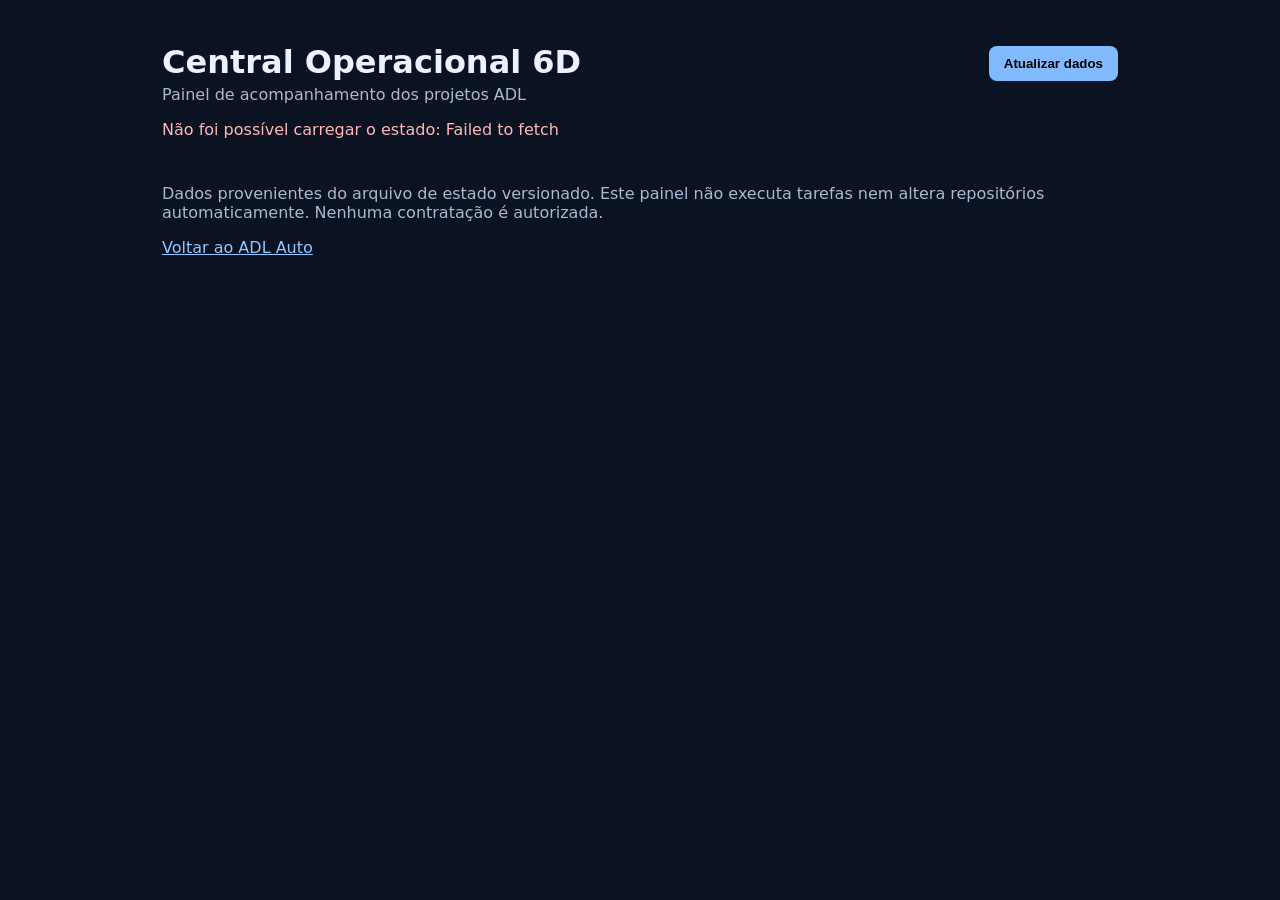
==== central-6d.html @ c927365d "feat: criar painel de leitura da memoria operacional 6D" ====
<!doctype html><html lang="pt-BR"><head><meta charset="utf-8"><meta name="viewport" content="width=device-width,initial-scale=1"><title>Central Operacional 6D | ADL</title><style>:root{font-family:system-ui;color:#eaf2ff;background:#0b1221}*{box-sizing:border-box}body{max-width:1000px;margin:auto;padding:22px}header{display:flex;justify-content:space-between;gap:12px;align-items:center;flex-wrap:wrap}h1{margin-bottom:4px}.muted{color:#a9bad1}main{display:grid;grid-template-columns:repeat(auto-fit,minmax(250px,1fr));gap:15px;margin-top:20px}.card{background:#17243a;border:1px solid #334b6a;border-radius:14px;padding:18px}a{color:#90c9ff}strong{display:block;margin:9px 0}.tag{font-size:12px;background:#254363;padding:5px 10px;border-radius:30px}button{padding:10px 15px;background:#82baff;border:0;border-radius:8px;font-weight:700;cursor:pointer}footer{margin-top:25px}.error{color:#ffb7b7}</style></head><body><header><div><h1>Central Operacional 6D</h1><div class="muted">Painel de acompanhamento dos projetos ADL</div></div><button id="refresh">Atualizar dados</button></header><p id="status" role="status">Carregando estado registrado no GitHub...</p><main id="projects"></main><footer><p class="muted">Dados provenientes do arquivo de estado versionado. Este painel não executa tarefas nem altera repositórios automaticamente. Nenhuma contratação é autorizada.</p><a href="index.html">Voltar ao ADL Auto</a></footer><script>
const projects=document.querySelector('#projects'),status=document.querySelector('#status');
const repository='israelrodriguesnogueira-ai/ADL-AUTO-';
const branch='feature/central-operacional-6d';
const url='https://raw.githubusercontent.com/'+repository+'/'+branch+'/data/estado-operacional.json';
function escapeHtml(v){return String(v).replace(/[&<>"']/g,c=>({'&':'&amp;','<':'&lt;','>':'&gt;','"':'&quot;',"'":'&#39;'}[c]))}
async function load(){status.textContent='Consultando o estado operacional...';try{const response=await fetch(url+'?t='+Date.now(),{cache:'no-store'});if(!response.ok)throw Error('HTTP '+response.status);const data=await response.json();if(data.schema_version!==1||!Array.isArray(data.projects))throw Error('Formato inválido');projects.replaceChildren();for(const p of data.projects){const article=document.createElement('article');article.className='card';const title=document.createElement('h2');title.textContent=p.id;const tag=document.createElement('span');tag.className='tag';tag.textContent=p.status;const next=document.createElement('p');next.textContent='Próxima ação: '+p.next;const link=document.createElement('a');link.href='https://github.com/'+p.repository;link.textContent='Abrir repositório';link.target='_blank';link.rel='noopener noreferrer';article.append(title,tag,next,link);projects.append(article)}status.textContent='Atualizado em '+data.updated_at+' • Limite de custo incremental: R$ '+Number(data.budget_brl_incremental).toFixed(2).replace('.',',')}catch(e){status.textContent='Não foi possível carregar o estado: '+e.message;status.className='error';}}document.querySelector('#refresh').addEventListener('click',load);load();</script></body></html>
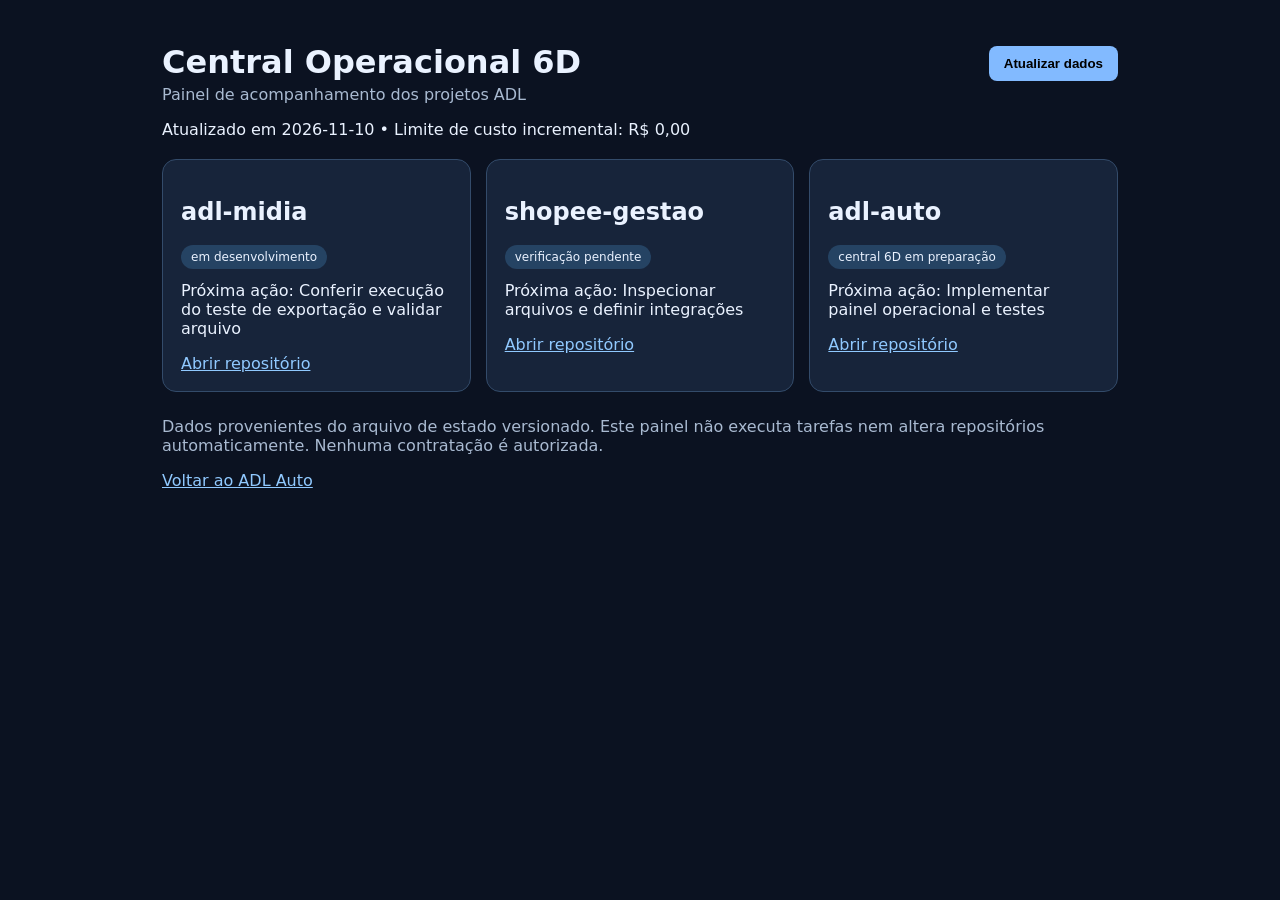
==== commit 7d77bded: "fix: carregar estado 6D por caminho relativo sem depender de GitHub publico" ====
--- a/central-6d.html
+++ b/central-6d.html
@@ -1,7 +1,5 @@
 <!doctype html><html lang="pt-BR"><head><meta charset="utf-8"><meta name="viewport" content="width=device-width,initial-scale=1"><title>Central Operacional 6D | ADL</title><style>:root{font-family:system-ui;color:#eaf2ff;background:#0b1221}*{box-sizing:border-box}body{max-width:1000px;margin:auto;padding:22px}header{display:flex;justify-content:space-between;gap:12px;align-items:center;flex-wrap:wrap}h1{margin-bottom:4px}.muted{color:#a9bad1}main{display:grid;grid-template-columns:repeat(auto-fit,minmax(250px,1fr));gap:15px;margin-top:20px}.card{background:#17243a;border:1px solid #334b6a;border-radius:14px;padding:18px}a{color:#90c9ff}strong{display:block;margin:9px 0}.tag{font-size:12px;background:#254363;padding:5px 10px;border-radius:30px}button{padding:10px 15px;background:#82baff;border:0;border-radius:8px;font-weight:700;cursor:pointer}footer{margin-top:25px}.error{color:#ffb7b7}</style></head><body><header><div><h1>Central Operacional 6D</h1><div class="muted">Painel de acompanhamento dos projetos ADL</div></div><button id="refresh">Atualizar dados</button></header><p id="status" role="status">Carregando estado registrado no GitHub...</p><main id="projects"></main><footer><p class="muted">Dados provenientes do arquivo de estado versionado. Este painel não executa tarefas nem altera repositórios automaticamente. Nenhuma contratação é autorizada.</p><a href="index.html">Voltar ao ADL Auto</a></footer><script>
 const projects=document.querySelector('#projects'),status=document.querySelector('#status');
-const repository='israelrodriguesnogueira-ai/ADL-AUTO-';
-const branch='feature/central-operacional-6d';
-const url='https://raw.githubusercontent.com/'+repository+'/'+branch+'/data/estado-operacional.json';
+const url='./data/estado-operacional.json';
 function escapeHtml(v){return String(v).replace(/[&<>"']/g,c=>({'&':'&amp;','<':'&lt;','>':'&gt;','"':'&quot;',"'":'&#39;'}[c]))}
 async function load(){status.textContent='Consultando o estado operacional...';try{const response=await fetch(url+'?t='+Date.now(),{cache:'no-store'});if(!response.ok)throw Error('HTTP '+response.status);const data=await response.json();if(data.schema_version!==1||!Array.isArray(data.projects))throw Error('Formato inválido');projects.replaceChildren();for(const p of data.projects){const article=document.createElement('article');article.className='card';const title=document.createElement('h2');title.textContent=p.id;const tag=document.createElement('span');tag.className='tag';tag.textContent=p.status;const next=document.createElement('p');next.textContent='Próxima ação: '+p.next;const link=document.createElement('a');link.href='https://github.com/'+p.repository;link.textContent='Abrir repositório';link.target='_blank';link.rel='noopener noreferrer';article.append(title,tag,next,link);projects.append(article)}status.textContent='Atualizado em '+data.updated_at+' • Limite de custo incremental: R$ '+Number(data.budget_brl_incremental).toFixed(2).replace('.',',')}catch(e){status.textContent='Não foi possível carregar o estado: '+e.message;status.className='error';}}document.querySelector('#refresh').addEventListener('click',load);load();</script></body></html>
